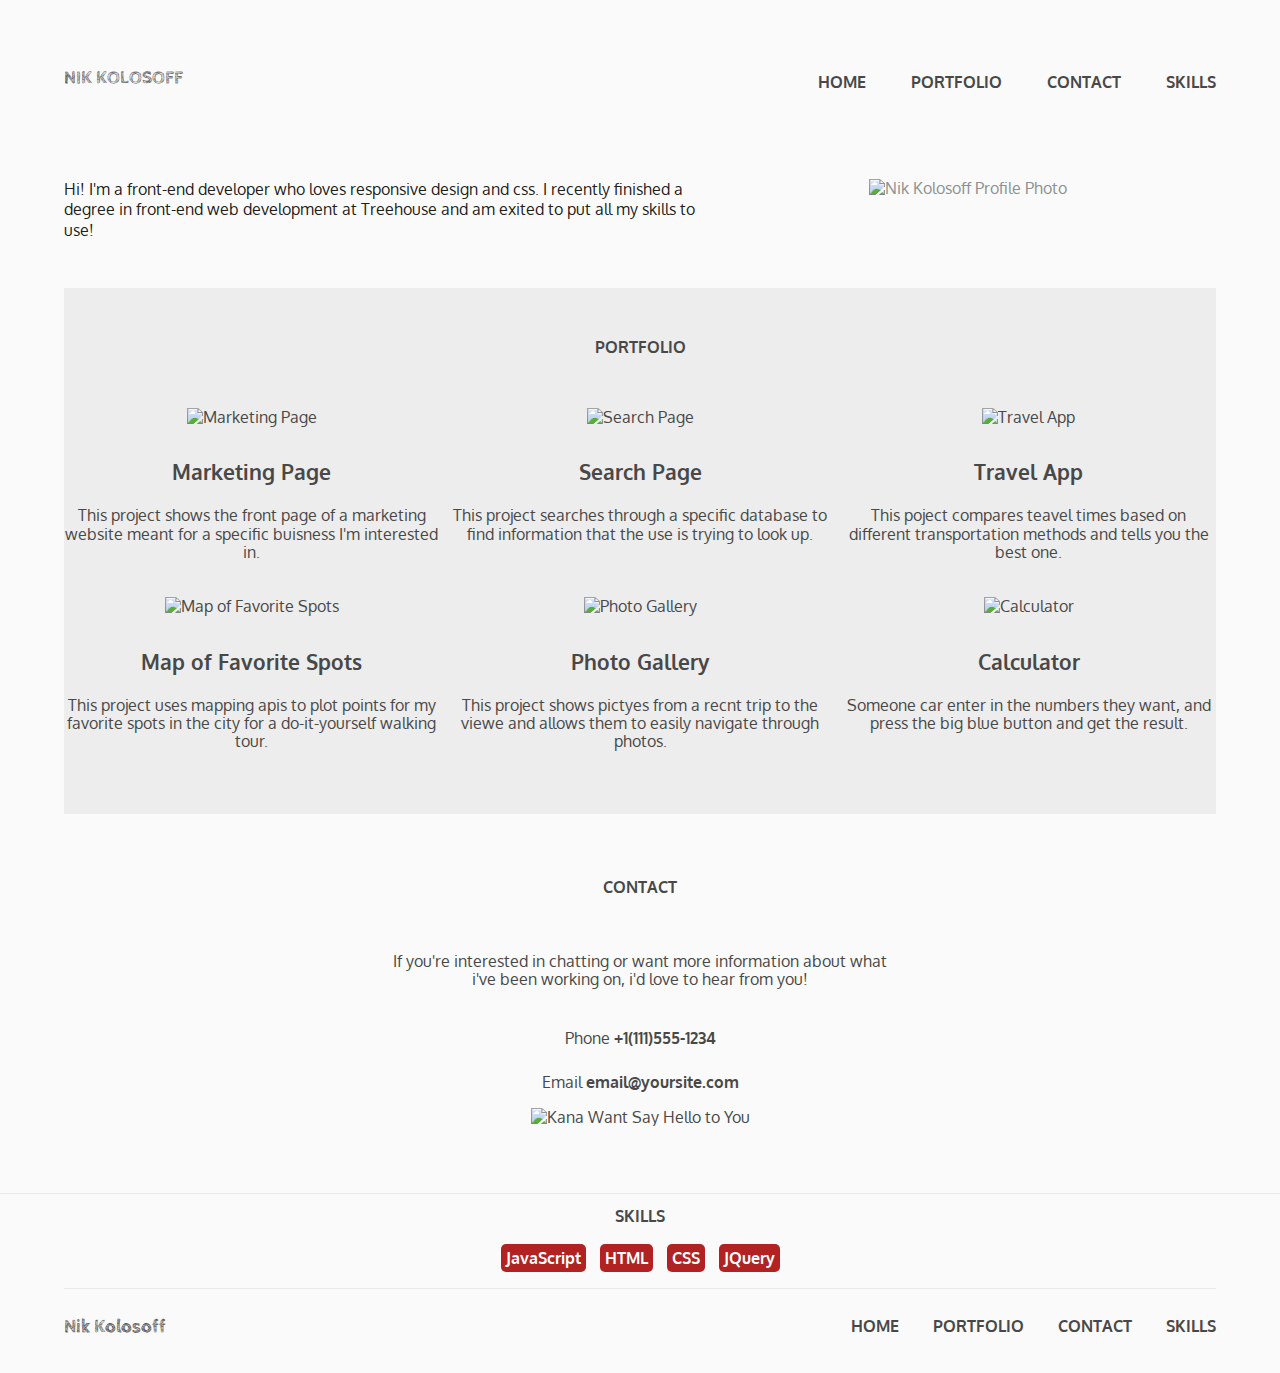
==== index.html @ 523ba9d0 "Beginnigng" ====
<!DOCTYPE html>
<html lang="en">

<head>
  <meta charset="utf-8" />
  <meta http-equiv="X-UA-Compatible" content="IE=edge">
  <title>Mobile-first Responsive Layout</title>
  <meta name="viewport" content="width=device-width, initial-scale=1">
  <link rel="stylesheet" type="text/css" href="css/normalize.css" />
  <link rel="stylesheet" type="text/css" href="css/styles.css" />
  <link href="https://fonts.googleapis.com/css?family=Oxygen:400,700" rel="stylesheet" />
  <link href="https://fonts.googleapis.com/css?family=Cabin+Sketch" rel="stylesheet">

</head>

<body>
  <header class="main_header">
    <div class="container clearfix">
      <h1 class="student_name">Nik Kolosoff</h1>
      <nav class="main_nav">
        <ul class="main_nav__list">
          <li class="main_nav__item"><a href="index.html">Home</a></li>
          <li class="main_nav__item"><a href="#portfolio">Portfolio</a></li>
          <li class="main_nav__item"><a href="#contact">Contact</a></li>
          <li class="main_nav__item"><a href="#skills">Skills</a></li>
        </ul>
      </nav>
    </div>
  </header>
  <main class="main_content">
    <div class="container clearfix">
      <div class="main_content__img">
        <img src="img/responsive-layout-profile.png" alt="Nik Kolosoff Profile Photo">
      </div>
      <p class="main_content__text">
        Hi! I'm a front-end developer who loves responsive design and css. I recently finished a degree in front-end web development at Treehouse and am exited to put all my skills to use!
      </p>
    </div>
  </main>

  <section class="portfolio container" id="portfolio">
    <h2 class="section_headline portfolio_headline">Portfolio</h2>
    <div class="portfolio__gallery">
      <article class="gallery__body">
        <img class="gallery__img" src="img/portfolio-1.png" alt="Marketing Page">
        <h3 class="gallery__headline">Marketing Page</h3>
        <p class="gallery__text">This project shows the front page of a marketing website meant for a specific buisness I'm interested in.</p>
      </article>
      <article class="gallery__body">
        <img class="gallery__img" src="img/portfolio-2.png" alt="Search Page">
        <h3 class="gallery__headline">Search Page</h3>
        <p class="gallery__text">This project searches through a specific database to find information that the use is trying to look up.</p>
      </article>
      <article class="gallery__body">
        <img class="gallery__img" src="img/portfolio-3.png" alt="Travel App">
        <h3 class="gallery__headline">Travel App</h3>
        <p class="gallery__text">This poject compares teavel times based on different transportation methods and tells you the best one.</p>
      </article>
      <article class="gallery__body">
        <img class="gallery__img" src="img/portfolio-4.png" alt="Map of Favorite Spots">
        <h3 class="gallery__headline">Map of Favorite Spots</h3>
        <p class="gallery__text">This project uses mapping apis to plot points for my favorite spots in the city for a do-it-yourself walking tour.</p>
      </article>
      <article class="gallery__body">
        <img class="gallery__img" src="img/portfolio-5.png" alt="Photo Gallery">
        <h3 class="gallery__headline">Photo Gallery </h3>
        <p class="gallery__text">This project shows pictyes from a recnt trip to the viewe and allows them to easily navigate through photos.</p>
      </article>
      <article class="gallery__body">
        <img class="gallery__img" src="img/portfolio-6.png" alt="Calculator">
        <h3 class="gallery__headline">Calculator</h3>
        <p class="gallery__text">Someone car enter in the numbers they want, and press the big blue button and get the result.</p>
      </article>
    </div>
  </section>
  <section id="contact" class="contact">
    <div class="container">
      <h2 class="section_headline contact__headline">Contact</h2>
      <p class="contact__text">If you're interested in chatting or want more information about what i've been working on, i'd love to hear from you!</p>
      <address class="contact__info">
        <span class="info__item">Phone <a class="contact__phone" href="tel:+1(111)555-1234">+1(111)555-1234</a></span>
        <span class="info__item">Email <a class="contact__email" href="mailto:email@yoursite.com">email@yoursite.com</a></span>
      </address>
      <a href="kana_dialogue_one.html"><img class="kana_hello" src="img/kana-hello.gif" alt="Kana Want Say Hello to You"></a>
    </div>
  </section>
  <section id="skills" class="skills">
    <div class="container">
      <h2 class="section_headline">Skills</h2>
      <ul class="skills__list">
        <li class="skills__item">JavaScript</li>
        <li class="skills__item">HTML</li>
        <li class="skills__item">CSS</li>
        <li class="skills__item">JQuery</li>
      </ul>
    </div>
  </section>
  <footer>
    <div class="container">
      <nav class="footer_nav clearfix">
        <ul class="footer_nav__mobile_list clearfix">
          <li class="mobile_list__item">Nik Kolosoff</li>
          <li class="mobile_list__item"><a href="#top">Back to top</a></li>
        </ul>
        <h3 class="footer__student_name">Nik Kolosoff</h3>
        <ul class="footer_nav__desktop_list">
          <li class="desktop_list__item"><a href="#top">Home</a></li>
          <li class="desktop_list__item"><a href="#portfolio">Portfolio</a></li>
          <li class="desktop_list__item"><a href="#contact">Contact</a></li>
          <li class="desktop_list__item"><a href="#skills">Skills</a></li>
        </ul>
      </nav>
    </div>
  </footer>
  <script src="js/main.js"></script>
</body>

</html>
---- css/styles.css ----
/*==== BASE STYLES ===
==========================*/
    
    *,
    *::before,
    *::after {
      box-sizing: border-box;
    }
    
    html {
      font-size: 10px;
    }
    
    body {
      font-family: 'Oxygen', Helvetica, sans-serif;
      font-size: 16px;
      background: #FAFAFA;
      color: #484848;
    }
    
    a {
      text-decoration: none;
      color: #484848;
    }
    
    ul {
      margin: 0;
      padding: 0;
    }
    
    img {
      max-width: 100%
    }
    
    address {
      font-style: normal;
    }
    /*=BASE LAYOUT STYLES=
==========================*/
    /* LAYOUT CONTAINERS */
    
    .main_content {
      padding-bottom: 2.93em;
      color: #8B9090;
    }
    
    .main_header {
      padding-bottom: 2.62em;
      padding-top: 1.68em;
    }
    
    .container {
      width: 90%;
      margin: 0 auto;
      max-width: 1200px;
    }
    
    .contact,
    .portfolio,
    .main_header,
    .main_content {
      text-align: center;
    }
    
    .portfolio {
      padding-top: 3.12em;
      background: #EDEDED;
    }
    
    .contact {
      padding-top: 4em;
    }
    
    .contact>.container {
      max-width: 520px;
    }
    
    .skills {
      text-align: center;
      border-top: 1px solid #E8E8E8;
    }
    /* NAVIGATION */
    
    .student_name,
    .main_nav__list,
    .main_nav__item,
    .main_nav__item a {
      display: block;
    }
    
    .main_nav__item a {
      font-weight: 700;
      padding: .94em 0;
      margin: .32em 0;
      background: #fff;
      transition: .4s all;
    }
    
    .main_nav__item a:hover {
      color: rgba(0, 0, 0, .7);
      background: #EDEDED;
    }
    
    .main_nav__list {
      padding: 0;
      text-transform: uppercase;
      list-style-type: none;
    }
    /* MAIN CONTENT */
    
    .main_content__text {
      color: rgba(0, 0, 0, .9);
      margin-bottom: 0;
      margin-top: 29px;
      line-height: 1.3;
    }
    /* ELEMENTS */
    
    .student_name {
      margin: 0;
      padding-bottom: 1.66em;
      font-family: 'Cabin Sketch', cursive;
      /*padding-bottom 30px */
      font-size: 1.8rem;
      text-transform: uppercase;
      /* 1rem = 10px */
    }
    
    .section_headline {
      font-size: 1.6rem;
      font-weight: 700;
      text-transform: uppercase;
    }
    /* PORTFOLIO */
    
    .portfolio__gallery {
      padding-bottom: 1.68em;
    }
    
    .gallery__headline {
      font-size: 2.1rem;
      padding-top: 1.66em;
      padding-bottom: 1.04em;
      margin: 0;
    }
    
    .gallery__text {
      margin: 0;
      padding-bottom: 2.25em;
    }
    
    .portfolio_headline {
      margin: 0;
      padding-bottom: 3.25em;
    }
    /* CONTACT */
    
    .contact {
      padding-bottom: 4.18em;
    }
    
    .contact__headline {
      margin: 0;
      padding-bottom: 2.5em;
    }
    
    .info__item {
      display: block;
    }
    
    .contact__text {
      margin: 0;
      padding-bottom: 2.5em;
    }
    
    .contact__phone,
    .contact__email {
      font-weight: 700;
    }
    
    .contact__info span:first-child {
      padding-bottom: 1.62em;
    }
    /* SKILLS */
    
    .skills__list {
      list-style-type: none;
    }
    
    .skills__item {
      padding: 5px;
      margin: 5px;
      color: #fff;
      background: firebrick;
      font-weight: 700;
      border-radius: 5px;
      display: block;
      transition: all .5s;
      cursor: pointer;
    }
    
    .skills__item:hover {
      box-shadow: 2px 2px 2px rgba(0, 0, 0, .6);
      transform: scale(1.1);
    }
    
    .skills__item:last-child {
      margin-bottom: 1em;
    }
    /* FOOTER */
    
    .footer_nav {
      padding-bottom: 2.12em;
      padding-top: 1.75em;
      border-top: 1px solid #E8E8E8;
    }
    
    .footer_nav__mobile_list {
      list-style-type: none;
    }
    
    .mobile_list__item {
      display: inline-block;
      font-weight: 700;
    }
    
    .mobile_list__item:nth-child(1) {
      float: left;
    }
    
    .mobile_list__item:nth-child(2) {
      float: right;
      text-transform: uppercase;
    }
    
    .footer_nav__desktop_list {
      display: none;
    }
    
    .footer__student_name {
      display: none;
    }
    /* KANA */
    
    .kana_hello {
      display: none;
    }
    /* CLEARFIX */
    
    .clearfix::before,
    .clearfix::after {
      content: "";
      display: block;
    }
    
    .clearfix::after {
      clear: both;
    }
    /*= MEDIA QUERIES =
======================= */
    
    @media (min-width: 768px) {
      .main_nav__item {
        display: inline-block;
        padding: 0 2.56em 0 0;
      }
      .main_nav__item:last-child {
        padding-right: 0;
      }
      .main_nav__item a {
        background: #FAFAFA;
        padding: 0;
      }
      .main_nav__item a:hover {
        background: transparent;
        transform: scale(1.2);
      }
      .main_content__img {
        float: right;
        width: 43%
      }
      .main_content__text {
        padding-right: 1.31em;
        text-align: left;
        float: left;
        margin-top: 0;
        width: 57%;
      }
      .portfolio__gallery {
        display: flex;
        flex-direction: row;
        flex-wrap: wrap;
        justify-content: space-between;
      }
      .gallery__body {
        max-width: calc(50% - 0.37em);
      }
      .gallery__headline {
        /*fz 21px */
        padding-top: 1.61em;
      }
      .contact__headline {
        padding-bottom: 3.5em;
      }
      .footer_nav__mobile_list {
        display: none;
      }
      .desktop_list__item {
        padding-left: 1.87em;
      }
      .desktop_list__item:first-child {
        padding-left: 0;
      }
      .footer__student_name,
      .desktop_list__item {
        display: inline-block;
        transition: .4s all;
      }
      .footer_nav__desktop_list {
        display: block;
        float: right;
        font-weight: 700;
        list-style-type: none;
        text-transform: uppercase;
      }
      .desktop_list__item:hover {
        transform: scale(1.2);
      }
      .footer__student_name {
        font-family: 'Cabin Sketch', cursive;
        margin: 0;
        float: left;
      }
      .kana_hello {
        display: inline-block;
        cursor: pointer;
        margin-top: 1em;
      }
      .skills__item {
        display: inline-block;
      }
    }
    
    @media (min-width: 1024px) {
      .main_header {
        padding-bottom: 3.75em;
        padding-top: 4.25em;
      }
      .main_nav {
        float: right;
      }
      .student_name {
        float: left;
      }
      .gallery__body {
        max-width: calc(33.33% - 0.56em);
      }
    }
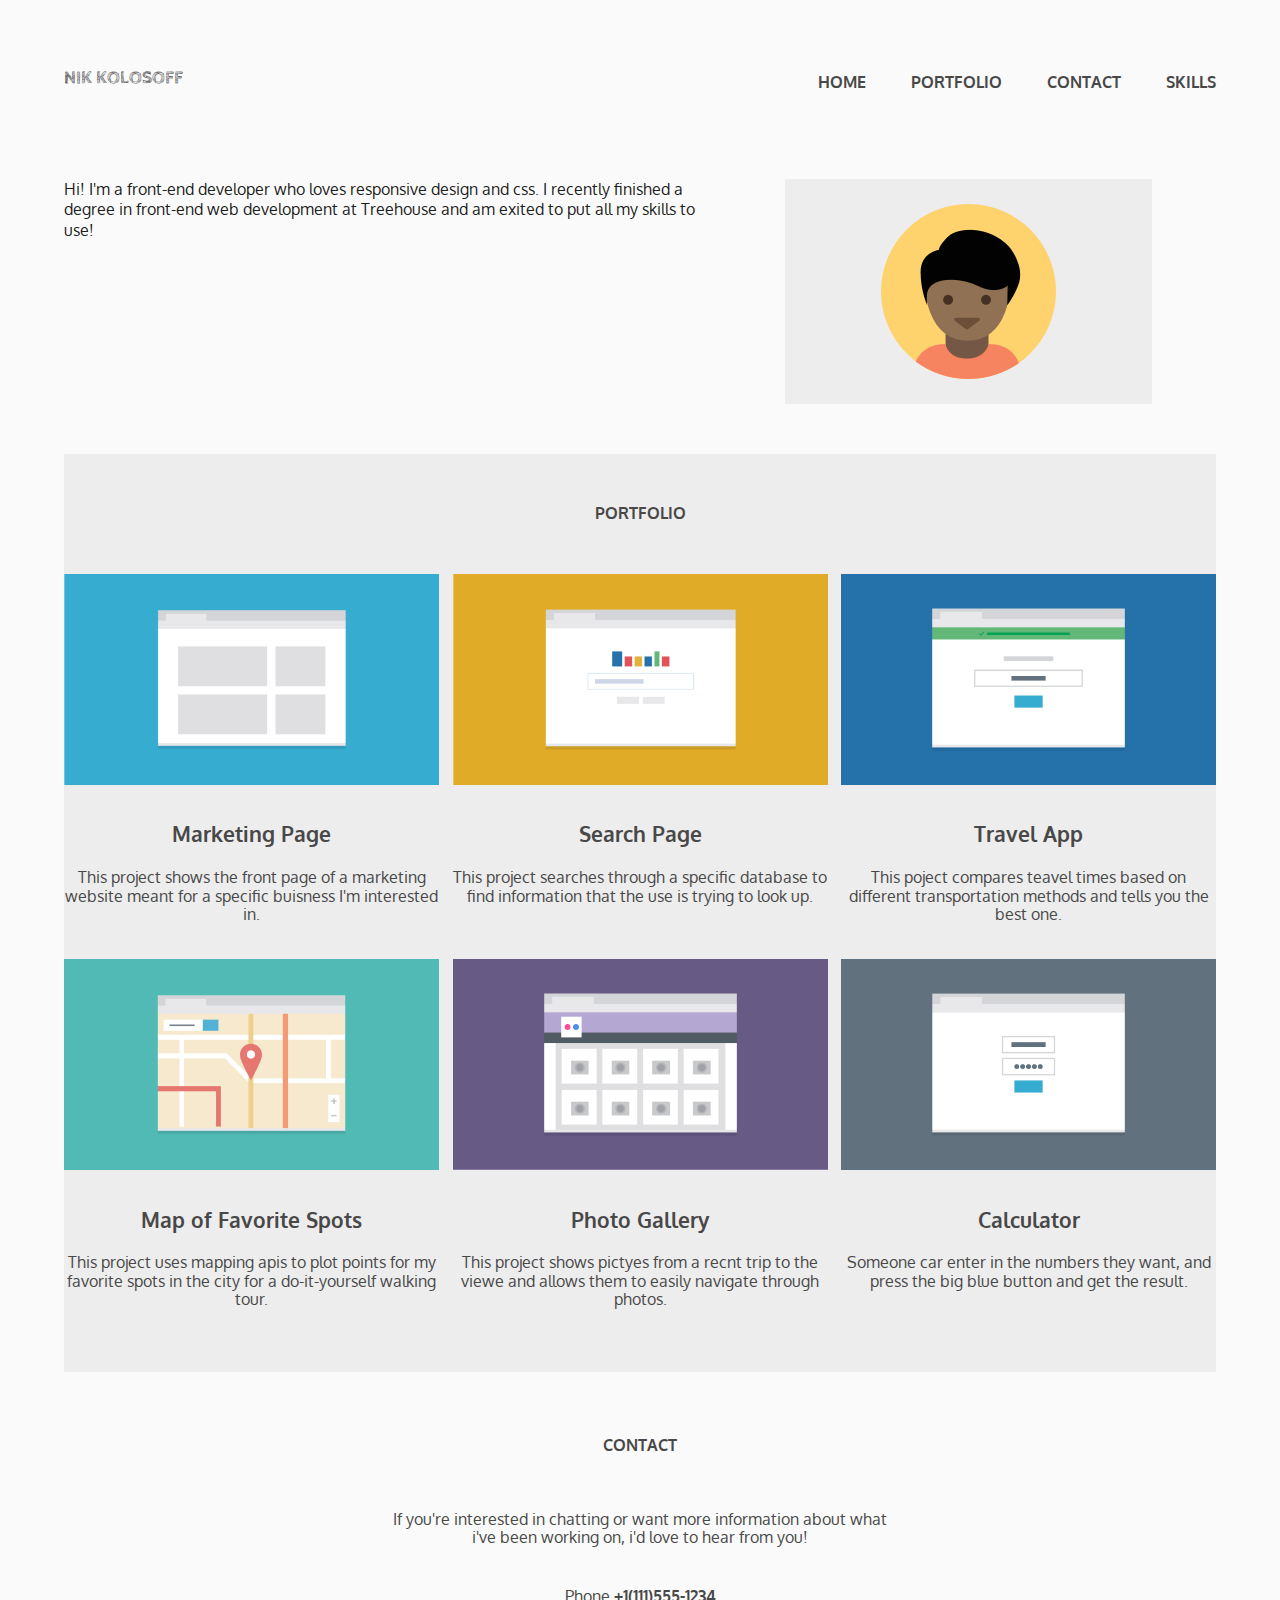
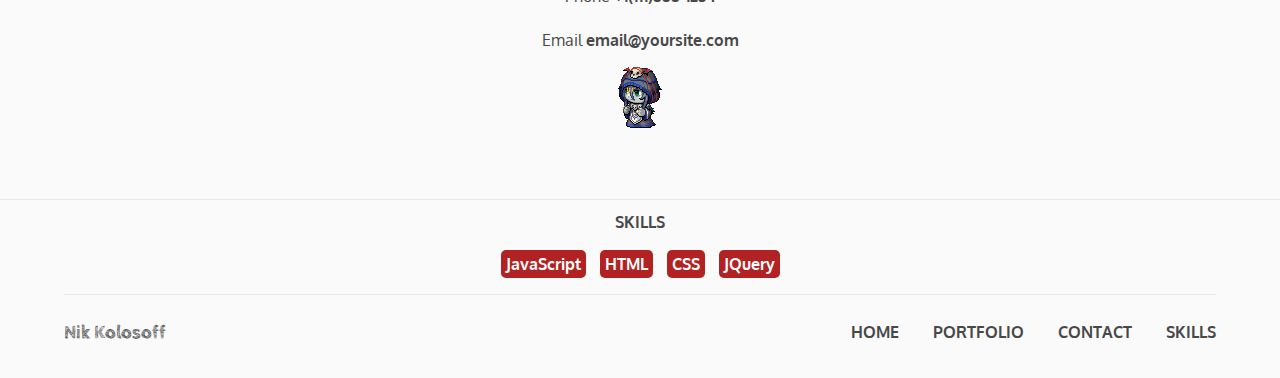
==== commit a34627ae: "Fix kana-gif" ====
--- a/index.html
+++ b/index.html
@@ -81,7 +81,7 @@
         <span class="info__item">Phone <a class="contact__phone" href="tel:+1(111)555-1234">+1(111)555-1234</a></span>
         <span class="info__item">Email <a class="contact__email" href="mailto:email@yoursite.com">email@yoursite.com</a></span>
       </address>
-      <a href="kana_dialogue_one.html"><img class="kana_hello" src="img/kana-hello.gif" alt="Kana Want Say Hello to You"></a>
+      <a href="kana_dialogue_one.html"><img class="kana_hello" title="click on me" src="img/kana-hello.gif" alt="Kana Want Say Hello to You"></a>
     </div>
   </section>
   <section id="skills" class="skills">
